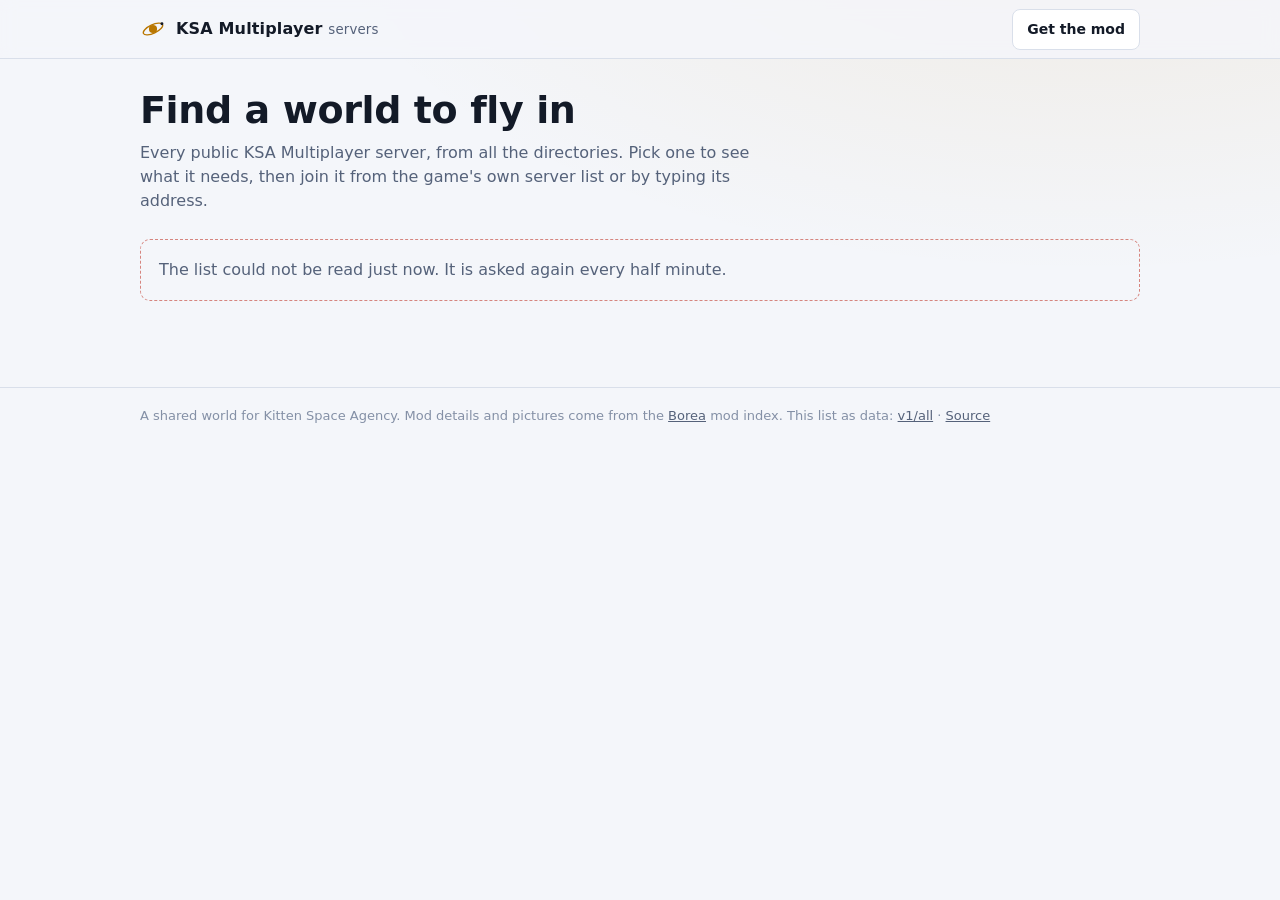
==== src/Directory/Page/index.html @ f9c1e04a "feat(directory): a web page of every server, and what a link to it shows The directory serves a page" ====
<!doctype html>
<html lang="en">
<head>
<meta charset="utf-8">
<meta name="viewport" content="width=device-width, initial-scale=1">
<!--card--><title>KSA Multiplayer servers</title>
<meta name="description" content="Every public KSA Multiplayer server, from all directories, and the mods each one needs."><!--/card-->
<meta name="color-scheme" content="dark light">
<link rel="icon" href="data:image/svg+xml,%3Csvg xmlns='http://www.w3.org/2000/svg' viewBox='0 0 32 32'%3E%3Crect width='32' height='32' rx='7' fill='%230b0f17'/%3E%3Ccircle cx='16' cy='16' r='5' fill='%23f2b33d'/%3E%3Cellipse cx='16' cy='16' rx='12' ry='5' fill='none' stroke='%23f2b33d' stroke-width='1.6' transform='rotate(-25 16 16)'/%3E%3C/svg%3E">
<style>
:root {
  --bg: #0b0f17; --bg2: #101623; --panel: #141b2a; --panel2: #1a2335; --line: #26314a;
  --text: #e7ecf5; --muted: #93a0b8; --faint: #66728a;
  --accent: #f2b33d; --accent-ink: #1b1300; --good: #6fd08c; --warn: #f2b33d; --bad: #f0786b;
  --mono: ui-monospace, "Cascadia Mono", "SF Mono", Menlo, Consolas, monospace;
  --sans: system-ui, -apple-system, "Segoe UI", Roboto, "Helvetica Neue", Arial, sans-serif;
}
@media (prefers-color-scheme: light) {
  :root {
    --bg: #f4f6fa; --bg2: #eceff5; --panel: #ffffff; --panel2: #f3f5f9; --line: #d9dfea;
    --text: #131a27; --muted: #55627a; --faint: #8490a6;
    --accent: #b97700; --accent-ink: #ffffff; --good: #1f8a45; --warn: #a86a00; --bad: #c23b2e;
  }
}
* { box-sizing: border-box; }
html { background: var(--bg); }
body {
  margin: 0; min-height: 100vh; color: var(--text); font: 16px/1.5 var(--sans);
  background: radial-gradient(1100px 520px at 85% -10%, color-mix(in srgb, var(--accent) 9%, transparent), transparent 70%), var(--bg);
}
a { color: inherit; }
.wrap { max-width: 1040px; margin: 0 auto; padding: 0 20px; }
header.top { border-bottom: 1px solid var(--line); background: color-mix(in srgb, var(--bg) 82%, transparent); position: sticky; top: 0; z-index: 5; backdrop-filter: blur(8px); }
header.top .wrap { display: flex; align-items: center; gap: 14px; height: 58px; }
.brand { display: flex; align-items: center; gap: 10px; text-decoration: none; font-weight: 650; letter-spacing: .01em; }
.brand svg { width: 26px; height: 26px; flex: none; }
.brand small { color: var(--muted); font-weight: 500; }
.top .grow { flex: 1; }
.btn {
  display: inline-flex; align-items: center; justify-content: center; gap: 8px; padding: 9px 14px; border-radius: 8px;
  border: 1px solid var(--line); background: var(--panel); color: var(--text); font: inherit; font-size: 14px; font-weight: 600;
  text-decoration: none; cursor: pointer; white-space: nowrap;
}
.btn:hover { border-color: var(--faint); }
.btn.primary { background: var(--accent); border-color: var(--accent); color: var(--accent-ink); }
.btn.primary:hover { filter: brightness(1.08); }
.btn.big { padding: 13px 18px; font-size: 15px; letter-spacing: .03em; }
:focus-visible { outline: 2px solid var(--accent); outline-offset: 2px; border-radius: 6px; }

main { padding: 30px 0 70px; }
h1 { font-size: clamp(26px, 4.4vw, 38px); line-height: 1.15; margin: 0 0 8px; letter-spacing: -.01em; text-wrap: balance; }
h2 { font-size: 13px; text-transform: uppercase; letter-spacing: .12em; color: var(--muted); margin: 34px 0 12px; font-weight: 650; }
p.lede { color: var(--muted); margin: 0; max-width: 62ch; }
.bar { display: flex; flex-wrap: wrap; gap: 12px 18px; align-items: center; margin: 26px 0 14px; }
.stat { color: var(--muted); font-size: 14px; }
.stat b { color: var(--text); font-variant-numeric: tabular-nums; }
.search { flex: 1 1 220px; max-width: 340px; margin-left: auto; }
.search input {
  width: 100%; padding: 9px 12px; border-radius: 8px; border: 1px solid var(--line); background: var(--panel); color: var(--text); font: inherit; font-size: 14px;
}
.search input::placeholder { color: var(--faint); }

.rows { display: grid; gap: 8px; list-style: none; margin: 0; padding: 0; }
a.row {
  display: grid; grid-template-columns: minmax(0, 1.5fr) minmax(0, 1fr) minmax(0, 1.2fr) auto; gap: 6px 18px; align-items: center;
  padding: 14px 16px; background: var(--panel); border: 1px solid var(--line); border-radius: 10px; text-decoration: none;
  transition: border-color .12s, background .12s, transform .12s;
}
a.row:hover { border-color: var(--accent); background: var(--panel2); }
.row .name { font-weight: 650; font-size: 17px; overflow: hidden; text-overflow: ellipsis; white-space: nowrap; }
.row .where, .mono { font-family: var(--mono); font-size: 13px; color: var(--muted); overflow-wrap: anywhere; }
.row .world { color: var(--muted); font-size: 14px; }
.row .label { display: none; }
.row .mods { display: flex; align-items: center; gap: 8px; min-width: 0; color: var(--muted); font-size: 14px; }
.row .mods span { overflow: hidden; text-overflow: ellipsis; white-space: nowrap; }
.icons { display: flex; flex: none; }
.icons .icon { width: 26px; height: 26px; border-radius: 6px; margin-left: -6px; box-shadow: 0 0 0 2px var(--panel); }
.icons .icon:first-child { margin-left: 0; }
.who { text-align: right; white-space: nowrap; display: flex; align-items: baseline; gap: 10px; justify-content: flex-end; }
.count { font-variant-numeric: tabular-nums; font-weight: 650; }
.count.none { color: var(--faint); font-weight: 500; }
.count.some { color: var(--good); }
.pill {
  display: inline-block; padding: 2px 9px; border-radius: 999px; font-size: 12px; font-weight: 600; line-height: 1.5;
  border: 1px solid color-mix(in srgb, currentColor 45%, transparent); white-space: nowrap;
}
.pill.warn { color: var(--warn); } .pill.bad { color: var(--bad); } .pill.muted { color: var(--muted); }

.icon { display: inline-grid; place-items: center; overflow: hidden; background: var(--panel2); color: var(--muted); font-weight: 700; font-size: 11px; flex: none; }
.icon img { width: 100%; height: 100%; object-fit: cover; display: block; }

.note { padding: 18px; border: 1px dashed var(--line); border-radius: 10px; color: var(--muted); }
.note.bad { border-color: color-mix(in srgb, var(--bad) 60%, transparent); }

/* One server */
.back { display: inline-block; color: var(--muted); text-decoration: none; font-size: 14px; margin-bottom: 18px; }
.back:hover { color: var(--text); }
.head { display: flex; flex-wrap: wrap; gap: 14px 24px; align-items: flex-end; }
.head > div:first-child { flex: 1 1 320px; min-width: 0; }
.address { display: inline-flex; align-items: center; gap: 10px; margin-top: 8px; padding: 6px 6px 6px 12px; border: 1px solid var(--line); border-radius: 8px; background: var(--panel); }
.address code { font-family: var(--mono); font-size: 15px; }
.address button { padding: 5px 10px; font-size: 13px; }
.facts { display: grid; grid-template-columns: repeat(auto-fill, minmax(210px, 1fr)); background: var(--panel); border: 1px solid var(--line); border-radius: 10px; overflow: hidden; margin: 26px 0 0; }
.fact { padding: 13px 16px; min-width: 0; box-shadow: 1px 0 0 var(--line), 0 1px 0 var(--line); }
.fact dt { font-size: 12px; text-transform: uppercase; letter-spacing: .1em; color: var(--faint); margin: 0 0 3px; }
.fact dd { margin: 0; font-weight: 600; overflow-wrap: anywhere; }
.fact dd small { display: block; font-weight: 400; color: var(--muted); font-size: 13px; }

.get { display: flex; flex-wrap: wrap; gap: 14px 20px; align-items: center; padding: 18px; border: 1px solid color-mix(in srgb, var(--accent) 45%, var(--line)); border-radius: 10px; background: color-mix(in srgb, var(--accent) 6%, var(--panel)); }
.get p { margin: 0; flex: 1 1 320px; color: var(--muted); font-size: 14px; }
.get p b { color: var(--text); }

.cards { display: grid; gap: 10px; list-style: none; margin: 0; padding: 0; }
.card { display: grid; grid-template-columns: 72px minmax(0, 1fr); gap: 16px; padding: 16px; background: var(--panel); border: 1px solid var(--line); border-radius: 10px; }
.card .icon { width: 72px; height: 72px; border-radius: 12px; font-size: 22px; }
.card h3 { margin: 0; font-size: 18px; display: flex; flex-wrap: wrap; gap: 6px 10px; align-items: baseline; }
.card h3 .by { font-size: 13px; font-weight: 400; color: var(--muted); }
.card .wants { margin: 5px 0 0; font-size: 14px; }
.card .wants b { font-family: var(--mono); font-size: 13px; padding: 1px 7px; border-radius: 5px; background: var(--panel2); border: 1px solid var(--line); }
.card .about { margin: 8px 0 0; color: var(--muted); font-size: 14px; max-width: 70ch; }
.card .links { display: flex; flex-wrap: wrap; gap: 6px 16px; margin-top: 10px; font-size: 14px; }
.card .links a { color: var(--accent); text-decoration: none; }
.card .links a:hover { text-decoration: underline; }
.steps { margin: 0; padding-left: 22px; color: var(--muted); max-width: 70ch; }
.steps li { margin: 4px 0; } .steps b { color: var(--text); }

footer { border-top: 1px solid var(--line); color: var(--faint); font-size: 13px; padding: 18px 0 40px; }
footer a { color: var(--muted); }

@media (max-width: 760px) {
  a.row { grid-template-columns: minmax(0, 1fr) auto; }
  .row .world, .row .mods { grid-column: 1 / -1; }
  .row .world { display: none; }
  .search { max-width: none; margin-left: 0; }
  .card { grid-template-columns: 52px minmax(0, 1fr); gap: 12px; }
  .card .icon { width: 52px; height: 52px; }
  .brand small { display: none; }
}
@media (prefers-reduced-motion: reduce) { * { transition: none !important; } }
</style>
</head>
<body>
<header class="top">
  <div class="wrap">
    <a class="brand" href="/">
      <svg viewBox="0 0 32 32" aria-hidden="true"><circle cx="16" cy="16" r="5" fill="var(--accent)"/><ellipse cx="16" cy="16" rx="13" ry="5.2" fill="none" stroke="var(--accent)" stroke-width="1.6" transform="rotate(-25 16 16)"/><circle cx="27" cy="9.5" r="1.8" fill="var(--text)"/></svg>
      <span>KSA Multiplayer <small>servers</small></span>
    </a>
    <span class="grow"></span>
    <a class="btn" href="https://ksamodding.github.io/Borea/mod/KSAMultiplayer/" rel="noopener">Get the mod</a>
  </div>
</header>
<main><div class="wrap" id="view" aria-live="polite"></div></main>
<footer><div class="wrap">
  A shared world for Kitten Space Agency. Mod details and pictures come from the
  <a href="https://ksamodding.github.io/Borea/" rel="noopener">Borea</a> mod index.
  This list as data: <a href="/v1/all">v1/all</a> ·
  <a href="https://github.com/LaurensDeV/KSAMultiplayer" rel="noopener">Source</a>
</div></footer>
<noscript><div class="wrap"><p class="note">This page builds the list with a script. The same list as data is at <a href="/v1/all">v1/all</a>.</p></div></noscript>

<script>
"use strict";
// Everything a server or a directory says is a stranger's text. It reaches the page through
// textContent and through attributes checked first, and never as markup.

const LIST = "/v1/all";
// A server's page is an address of its own, so that a link to it can say whose it is.
const UNDER = "/s/";
const INDEX = "https://ksamodding.github.io/content-index-releases/v1/index.json";
const MOD_PAGE = "https://ksamodding.github.io/Borea/mod/";
const DEFAULT_PORT = 50100;
const OURS = "ksamultiplayer", CORE = "core";
const REFRESH_MS = 30000;
// What KSA's own list of systems calls them, for the ones it ships with.
const SYSTEMS = { SolLite: "Earth and Moon" };

const view = document.getElementById("view");
const state = { all: null, failed: false, index: null, indexFailed: false, at: 0, filter: "" };

function h(tag, attrs, ...kids) {
  const e = document.createElement(tag);
  for (const [k, v] of Object.entries(attrs || {})) {
    if (v === false || v == null) continue;
    if (k === "class") e.className = v;
    else if (k.startsWith("on")) e.addEventListener(k.slice(2), v);
    else e.setAttribute(k, v === true ? "" : v);
  }
  for (const kid of kids.flat(Infinity)) if (kid != null && kid !== false) e.append(kid);
  return e;
}
const web = u => typeof u === "string" && /^https:\/\//i.test(u) ? u : null;

// ---- what a listing says ----

const where = s => s.port === DEFAULT_PORT || s.srv ? s.host : `${s.host}:${s.port}`;
const key = s => `${s.host}:${s.port}`.toLowerCase();
const said = s => s.name || where(s);

function mods(s) {
  return String(s.mods || "").split(",").map(e => e.trim()).filter(Boolean).map(e => {
    const at = e.indexOf("@");
    const id = (at < 0 ? e : e.slice(0, at)).trim(), version = at < 0 ? "" : e.slice(at + 1).trim();
    return { id, version };
  }).filter(m => m.id);
}
const extras = s => mods(s).filter(m => ![CORE, OURS].includes(m.id.toLowerCase()));

// ---- the mod index ----

function listing(id) {
  return state.index?.get(id.toLowerCase()) || null;
}
function newest(l) {
  const by = (a, b) => String(b.release_date || "").localeCompare(String(a.release_date || ""));
  const all = [...(l?.releases || [])].sort(by);
  return all.find(r => r.release_status === "stable") || all[0] || null;
}
const VERSION = /^(\d+\.\d+\.\d+)(?:\.0)?(-[0-9A-Za-z.-]+)?$/;
function release(version) {
  let v = String(version || "").trim();
  const plus = v.indexOf("+");
  if (plus >= 0) v = v.slice(0, plus);
  const m = VERSION.exec(v);
  return m ? m[1] + (m[2] || "") : null;
}
const commit = version => { const p = String(version).indexOf("+"); return p < 0 ? "" : String(version).slice(p + 1, p + 8); };
function has(l, wanted) {
  return (l?.releases || []).find(r => release(r.version) === wanted) || null;
}
function newer(a, b) {
  const x = String(a).split(/[.-]/).map(Number), y = String(b).split(/[.-]/).map(Number);
  for (let i = 0; i < 3; i++) if ((x[i] || 0) !== (y[i] || 0)) return (x[i] || 0) > (y[i] || 0);
  return false;
}
function bytes(n) {
  return n >= 1048576 ? `${(n / 1048576).toFixed(1)} MB` : n >= 1024 ? `${Math.round(n / 1024)} KB` : `${n} bytes`;
}

// ---- the link Borea opens: the same one the game makes, from the same parts ----

const ID = /^[A-Za-z0-9](?:[A-Za-z0-9._-]{0,62}[A-Za-z0-9])?$/;
function linkName(name) {
  let plain = [...String(name)].filter(c => c >= " " && c <= "~").join("").trim();
  if (plain.length > 64) plain = plain.slice(0, 64).trimEnd();
  return [...plain].map(c => c === " " ? "+" : /[A-Za-z0-9._~-]/.test(c) ? c
    : "%" + c.charCodeAt(0).toString(16).toUpperCase().padStart(2, "0")).join("");
}
function linkId(s) {
  if (s.id && s.id.length <= 58 && ID.test(s.id)) return "ksamp-" + s.id;
  let id = "ksamp-";
  for (const c of where(s).trim().toLowerCase()) {
    if (/[a-z0-9._]/.test(c)) id += c;
    else if (!id.endsWith("-")) id += "-";
  }
  id = id.slice(0, 64).replace(/[^a-z0-9]+$/, "");
  return id.length > 6 ? id : "";
}
// The link, or the reason there is none. Borea refuses the whole of a link it does not like,
// so one that cannot say what the server wants is not offered.
function modsLink(s) {
  if (!state.index) return { why: state.indexFailed ? "the mod index could not be read" : "reading the mod index" };
  const parts = [], seen = new Set();
  for (const m of mods(s)) {
    const lower = m.id.toLowerCase();
    if (lower === CORE || seen.has(lower)) continue;
    seen.add(lower);
    const l = listing(m.id);
    if (!ID.test(m.id) || !l) return { why: `${m.id} is not in the mod index` };
    const wanted = m.version ? release(m.version) : release(newest(l)?.version);
    if (!wanted) return { why: `${m.id} has no release a link can name` };
    if (!has(l, wanted)) return { why: `${m.id} ${wanted} is not in the mod index` };
    parts.push(`${l.id}@${wanted}`);
  }
  if (parts.length === 0) return { why: "" };
  if (parts.length > 100) return { why: "the list of mods is too long for a link" };
  let link = "borea://modlist?mods=" + parts.join(",");
  const name = linkName(s.name || ""), id = linkId(s);
  if (name) link += "&name=" + name;
  if (id) link += "&id=" + id;
  return link.length <= 2048 ? { link } : { why: "the list of mods is too long for a link" };
}

// ---- pieces ----

function icon(id) {
  const l = listing(id), url = web(l?.authored?.images?.icon?.url);
  const letters = (l?.authored?.name || id).replace(/[^A-Za-z0-9 ]/g, "").split(/\s+|(?<=[a-z])(?=[A-Z])/).filter(Boolean).slice(0, 2).map(w => w[0].toUpperCase()).join("");
  const box = h("span", { class: "icon", title: l?.authored?.name || id, "aria-hidden": "true" }, letters || "?");
  if (url) {
    const img = h("img", { src: url, alt: "", loading: "lazy", referrerpolicy: "no-referrer" });
    img.addEventListener("load", () => box.replaceChildren(img));
  }
  return box;
}
function pills(s) {
  return [
    s.password && h("span", { class: "pill warn" }, "password"),
    s.max > 0 && s.players >= s.max && h("span", { class: "pill bad" }, "full"),
  ];
}
function players(s) {
  const n = s.players || 0;
  return h("span", { class: `count ${n > 0 ? "some" : "none"}` }, s.max > 0 ? `${n} / ${s.max}` : String(n));
}
const world = s => s.system ? SYSTEMS[s.system] || s.system : "The player's choice";
function ago(seen) {
  if (!seen) return "";
  const d = Math.max(0, Math.round(Date.now() / 1000 - seen));
  return d < 90 ? `${d} s ago` : d < 5400 ? `${Math.round(d / 60)} min ago` : `${Math.round(d / 3600)} h ago`;
}

// ---- the list ----

function listView() {
  document.title = "KSA Multiplayer servers";
  const head = [
    h("h1", {}, "Find a world to fly in"),
    h("p", { class: "lede" }, "Every public KSA Multiplayer server, from all the directories. Pick one to see what it needs, then join it from the game's own server list or by typing its address."),
  ];
  if (!state.all) {
    return [...head, h("p", { class: `note ${state.failed ? "bad" : ""}`, style: "margin-top:26px" },
      state.failed ? "The list could not be read just now. It is asked again every half minute." : "Reading the list…")];
  }
  const rows = state.all.servers.map(c => c.listed);
  const online = rows.reduce((n, s) => n + (s.players || 0), 0);
  const list = h("ul", { class: "rows" }, items());
  const search = h("input", { type: "search", placeholder: "Search servers and mods", value: state.filter, "aria-label": "Search servers and mods",
    oninput: e => { state.filter = e.target.value; list.replaceChildren(...items()); } });
  return [
    ...head,
    h("div", { class: "bar" },
      h("span", { class: "stat" }, h("b", {}, String(rows.length)), rows.length === 1 ? " server" : " servers"),
      h("span", { class: "stat" }, h("b", {}, String(online)), online === 1 ? " player online" : " players online"),
      h("span", { class: "stat" }, "listed by ", state.all.directories.join(", ") || "nobody"),
      h("label", { class: "search" }, search)),
    list,
  ];
}

// The rows the search box leaves, from the list as it stands now.
function items() {
  const rows = state.all.servers.map(c => c.listed), q = state.filter.trim().toLowerCase();
  const now = !q ? rows : rows.filter(s =>
    [s.name, s.host, s.system, world(s), s.mods, ...mods(s).map(m => listing(m.id)?.authored?.name || "")]
      .some(t => String(t || "").toLowerCase().includes(q)));
  if (now.length === 0) return [h("li", { class: "note" }, rows.length === 0 ? "No server is listed right now." : "No server matches that.")];
  return now.map(row);
}

function row(s) {
  const more = extras(s);
  const names = more.map(m => listing(m.id)?.authored?.name || m.id);
  return h("li", {}, h("a", { class: "row", href: UNDER + encodeURIComponent(where(s)) },
    h("div", {}, h("div", { class: "name" }, said(s)), h("div", { class: "where" }, where(s))),
    h("div", { class: "world" }, world(s)),
    h("div", { class: "mods" },
      more.length > 0 && h("span", { class: "icons" }, more.slice(0, 4).map(m => icon(m.id))),
      h("span", {}, more.length === 0 ? "No extra mods" : names.join(", "))),
    h("div", { class: "who" }, pills(s), players(s))));
}

// ---- one server ----

function fact(label, value, small) {
  return h("div", { class: "fact" }, h("dt", {}, label), h("dd", {}, value, small && h("small", {}, small)));
}

function card(m) {
  const l = listing(m.id), a = l?.authored;
  const wanted = m.version ? release(m.version) || m.version : "";
  const latest = l ? release(newest(l)?.version) : null;
  const rel = l ? (wanted ? has(l, wanted) : newest(l)) : null;
  const build = commit(m.version);
  const links = [
    l && h("a", { href: MOD_PAGE + encodeURIComponent(l.id) + "/", rel: "noopener" }, "Mod page"),
    web(rel?.download?.url) && h("a", { href: web(rel.download.url), rel: "noopener" },
      `Download ${release(rel.version) || ""}`.trim() + (rel.download.size ? ` (${bytes(rel.download.size)})` : "")),
    web(a?.links?.repository) && h("a", { href: web(a.links.repository), rel: "noopener" }, "Source"),
    web(a?.links?.forums) && h("a", { href: web(a.links.forums), rel: "noopener" }, "Forum thread"),
  ].filter(Boolean);
  return h("li", { class: "card" },
    icon(m.id),
    h("div", {},
      h("h3", {}, a?.name || m.id, a?.authors?.length > 0 && h("span", { class: "by" }, "by " + a.authors.join(", "))),
      h("p", { class: "wants" }, wanted
        ? ["This server wants release ", h("b", {}, wanted), build && ` (build ${build})`,
           l && !has(l, wanted) && h("span", { class: "pill warn", style: "margin-left:8px" }, "not in the mod index")]
        : ["Any version", latest && [" — the latest is ", h("b", {}, latest)]]),
      a?.abstract && h("p", { class: "about" }, a.abstract),
      !l && h("p", { class: "about" }, state.index ? "This mod is not in the Borea mod index, so there is nothing more to show about it. Ask whoever runs the server where to get it."
        : state.indexFailed ? "The mod index could not be read, so there is nothing more to show about it." : "Reading the mod index…"),
      links.length > 0 && h("div", { class: "links" }, links)));
}

function serverView(id) {
  const c = state.all?.servers.find(c => where(c.listed).toLowerCase() === id || key(c.listed) === id);
  const back = h("a", { class: "back", href: "/" }, "← All servers");
  if (!state.all) return [back, h("p", { class: `note ${state.failed ? "bad" : ""}` }, state.failed ? "The list could not be read just now." : "Reading the list…")];
  if (!c) {
    document.title = "Not listed — KSA Multiplayer servers";
    return [back, h("h1", {}, "That server is not listed"),
      h("p", { class: "lede" }, "It may have stopped, or stopped listing itself. A server leaves the list a few minutes after it goes quiet.")];
  }
  const s = c.listed, all = mods(s), needed = all.filter(m => m.id.toLowerCase() !== CORE);
  document.title = `${said(s)} — KSA Multiplayer servers`;

  const copy = h("button", { class: "btn", type: "button", onclick: async () => {
    try { await navigator.clipboard.writeText(where(s)); copy.textContent = "Copied"; } catch { copy.textContent = "Select and copy"; }
    setTimeout(() => copy.textContent = "Copy", 1600);
  } }, "Copy");

  const loaders = needed.map(m => listing(m.id)?.authored?.loader).filter(x => x?.id && x.min);
  const loader = loaders.reduce((best, x) => !best || newer(x.min, best.min) ? x : best, null);
  const got = modsLink(s);

  return [
    back,
    h("div", { class: "head" },
      h("div", {},
        h("h1", {}, said(s)),
        h("div", { class: "address" }, h("code", {}, where(s)), copy)),
      h("div", { class: "who" }, pills(s), h("span", { style: "font-size:22px" }, players(s)), h("span", { class: "stat" }, "online"))),
    h("dl", { class: "facts" },
      fact("World", world(s), s.system && SYSTEMS[s.system] ? s.system : null),
      fact("KSA build", s.ksa || "Not said", s.ksa ? "Your game has to be on this build" : null),
      fact("Password", s.password ? "Needed" : "None"),
      loader && fact("Mod loader", `${loader.id} ${loader.min} or later`),
      fact("Listed by", c.by.join(", ") || "—", s.seen ? `answered ${ago(s.seen)}` : null),
      fact("Protocol", String(s.protocol || "—"), "The mod and the server have to speak the same")),

    h("h2", {}, "How to join"),
    h("ol", { class: "steps" },
      h("li", {}, "Have the mods below, at the releases this server wants. A server turns away a game that is missing one, and may turn away a game with mods it does not have itself."),
      h("li", {}, "Start KSA and open ", h("b", {}, "Multiplayer"), ". Pick ", h("b", {}, said(s)), " from the list, or type ", h("b", { class: "mono" }, where(s)), " into the Server box."),
      h("li", {}, "Press ", h("b", {}, "CONNECT"), s.password ? ". You will be asked for the server's password." : ".")),

    h("h2", {}, needed.length === 0 ? "Mods" : `Mods this server needs (${needed.length})`),
    got.link && h("div", { class: "get", style: "margin-bottom:12px" },
      h("a", { class: "btn primary big", href: got.link }, "GET THESE MODS WITH BOREA"),
      h("p", {}, h("b", {}, "One click, if you use Borea 0.6.20 or later. "),
        "Borea shows the list and, when you say so, makes a separate instance of the game with exactly these mods. The game you play in now is left as it is.")),
    !got.link && got.why && needed.length > 0 && h("p", { class: "note", style: "margin-bottom:12px" },
      `There is no one-click install for this server: ${got.why}.`),
    needed.length === 0
      ? h("p", { class: "note" }, String(s.mods || "").trim() ? "This server needs no mods beyond the game's own content." : "This server has not said which mods it wants.")
      : h("ul", { class: "cards" }, needed.map(card)),
  ];
}

// ---- reading, and drawing again ----

function draw() {
  const route = location.pathname.startsWith(UNDER) ? decodeURIComponent(location.pathname.slice(UNDER.length)).toLowerCase() : "";
  // A list being typed into is left alone by a refresh: its rows are redrawn and its box is not.
  const typing = !route && document.activeElement?.type === "search";
  if (typing) {
    const list = view.querySelector(".rows");
    if (list && state.all) { list.replaceChildren(...items()); return; }
  }
  view.replaceChildren(...(route ? serverView(route) : listView()).filter(Boolean));
}

async function readList() {
  try {
    const r = await fetch(LIST, { headers: { Accept: "application/json" } });
    if (!r.ok) throw new Error(String(r.status));
    const all = await r.json();
    if (all?.v !== 1 || !Array.isArray(all.servers)) throw new Error("shape");
    all.servers = all.servers.filter(c => c?.listed?.host && Number.isInteger(c.listed.port));
    for (const c of all.servers) c.by = Array.isArray(c.by) ? c.by.map(String) : [];
    all.directories = Array.isArray(all.directories) ? all.directories.map(String) : [];
    [state.all, state.failed, state.at] = [all, false, Date.now()];
  } catch {
    state.failed = true;
  }
  draw();
}

async function readIndex() {
  try {
    const r = await fetch(INDEX);
    if (!r.ok) throw new Error(String(r.status));
    const index = await r.json();
    state.index = new Map((index.listings || []).filter(l => typeof l?.id === "string").map(l => [l.id.toLowerCase(), l]));
  } catch {
    state.indexFailed = true;
  }
  draw();
}

// A link within the page changes the address and draws again, without the page being fetched
// a second time for the sake of the tags in its head.
document.addEventListener("click", e => {
  const a = e.target.closest?.("a[href]");
  if (!a || e.defaultPrevented || e.button !== 0 || e.metaKey || e.ctrlKey || e.shiftKey || e.altKey) return;
  const to = a.getAttribute("href");
  if (to !== "/" && !to.startsWith(UNDER)) return;
  e.preventDefault();
  if (to !== location.pathname) history.pushState(null, "", to);
  draw();
  scrollTo(0, 0);
});
addEventListener("popstate", draw);
draw();
readList();
readIndex();
setInterval(() => { if (!document.hidden) readList(); }, REFRESH_MS);
document.addEventListener("visibilitychange", () => { if (!document.hidden && Date.now() - state.at > REFRESH_MS) readList(); });
</script>
</body>
</html>
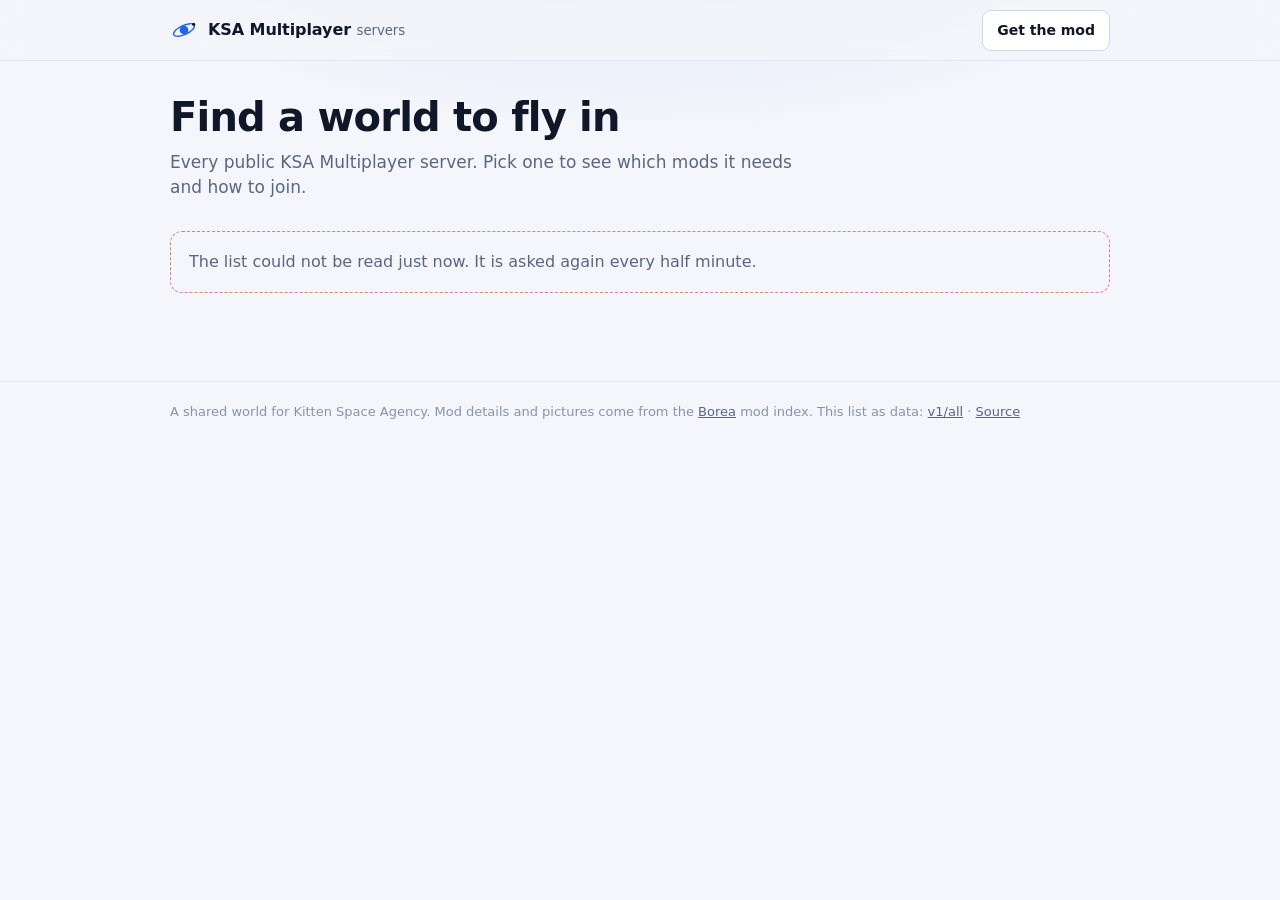
==== commit fb93e587: "feat(directory): the page of servers says what a player needs and no more A server's page led with a" ====
--- a/src/Directory/Page/index.html
+++ b/src/Directory/Page/index.html
@@ -5,135 +5,177 @@
 <meta name="viewport" content="width=device-width, initial-scale=1">
 <!--card--><title>KSA Multiplayer servers</title>
 <meta name="description" content="Every public KSA Multiplayer server, from all directories, and the mods each one needs."><!--/card-->
-<meta name="color-scheme" content="dark light">
-<link rel="icon" href="data:image/svg+xml,%3Csvg xmlns='http://www.w3.org/2000/svg' viewBox='0 0 32 32'%3E%3Crect width='32' height='32' rx='7' fill='%230b0f17'/%3E%3Ccircle cx='16' cy='16' r='5' fill='%23f2b33d'/%3E%3Cellipse cx='16' cy='16' rx='12' ry='5' fill='none' stroke='%23f2b33d' stroke-width='1.6' transform='rotate(-25 16 16)'/%3E%3C/svg%3E">
+<meta name="color-scheme" content="light dark">
+<link rel="icon" href="data:image/svg+xml,%3Csvg xmlns='http://www.w3.org/2000/svg' viewBox='0 0 32 32'%3E%3Crect width='32' height='32' rx='7' fill='%230b0f17'/%3E%3Ccircle cx='16' cy='16' r='5' fill='%233d7bfa'/%3E%3Cellipse cx='16' cy='16' rx='12' ry='5' fill='none' stroke='%233d7bfa' stroke-width='1.6' transform='rotate(-25 16 16)'/%3E%3C/svg%3E">
 <style>
 :root {
-  --bg: #0b0f17; --bg2: #101623; --panel: #141b2a; --panel2: #1a2335; --line: #26314a;
-  --text: #e7ecf5; --muted: #93a0b8; --faint: #66728a;
-  --accent: #f2b33d; --accent-ink: #1b1300; --good: #6fd08c; --warn: #f2b33d; --bad: #f0786b;
+  --bg: #f4f6fb; --panel: #ffffff; --panel2: #f1f4fa; --line: #e1e6f0; --line2: #cfd7e6;
+  --text: #0f1728; --muted: #5a6680; --faint: #8893aa;
+  --accent: #2563eb; --accent-hi: #1d4fd0; --accent-ink: #ffffff; --accent-soft: #e8effe;
+  --good: #15934b; --warn: #b45309; --bad: #c2362b;
+  --shadow: 0 1px 2px rgb(15 23 40 / .05), 0 8px 24px -12px rgb(15 23 40 / .12);
   --mono: ui-monospace, "Cascadia Mono", "SF Mono", Menlo, Consolas, monospace;
   --sans: system-ui, -apple-system, "Segoe UI", Roboto, "Helvetica Neue", Arial, sans-serif;
 }
-@media (prefers-color-scheme: light) {
+@media (prefers-color-scheme: dark) {
   :root {
-    --bg: #f4f6fa; --bg2: #eceff5; --panel: #ffffff; --panel2: #f3f5f9; --line: #d9dfea;
-    --text: #131a27; --muted: #55627a; --faint: #8490a6;
-    --accent: #b97700; --accent-ink: #ffffff; --good: #1f8a45; --warn: #a86a00; --bad: #c23b2e;
+    --bg: #090d16; --panel: #111827; --panel2: #172033; --line: #212b42; --line2: #2e3a57;
+    --text: #e9eef8; --muted: #95a2bb; --faint: #66738e;
+    --accent: #3d7bfa; --accent-hi: #5a90ff; --accent-ink: #ffffff; --accent-soft: #16233f;
+    --good: #45d483; --warn: #f0b24a; --bad: #f47a6c;
+    --shadow: 0 1px 2px rgb(0 0 0 / .3), 0 12px 30px -16px rgb(0 0 0 / .6);
   }
 }
 * { box-sizing: border-box; }
 html { background: var(--bg); }
 body {
-  margin: 0; min-height: 100vh; color: var(--text); font: 16px/1.5 var(--sans);
-  background: radial-gradient(1100px 520px at 85% -10%, color-mix(in srgb, var(--accent) 9%, transparent), transparent 70%), var(--bg);
+  margin: 0; min-height: 100vh; color: var(--text); font: 16px/1.5 var(--sans); -webkit-font-smoothing: antialiased;
+  background: radial-gradient(900px 420px at 50% -160px, color-mix(in srgb, var(--accent) 16%, transparent), transparent 70%) no-repeat, var(--bg);
 }
 a { color: inherit; }
-.wrap { max-width: 1040px; margin: 0 auto; padding: 0 20px; }
-header.top { border-bottom: 1px solid var(--line); background: color-mix(in srgb, var(--bg) 82%, transparent); position: sticky; top: 0; z-index: 5; backdrop-filter: blur(8px); }
-header.top .wrap { display: flex; align-items: center; gap: 14px; height: 58px; }
-.brand { display: flex; align-items: center; gap: 10px; text-decoration: none; font-weight: 650; letter-spacing: .01em; }
-.brand svg { width: 26px; height: 26px; flex: none; }
+.wrap { max-width: 980px; margin: 0 auto; padding: 0 20px; }
+:focus-visible { outline: 2px solid var(--accent); outline-offset: 2px; border-radius: 8px; }
+
+header.top { border-bottom: 1px solid var(--line); background: color-mix(in srgb, var(--bg) 80%, transparent); position: sticky; top: 0; z-index: 5; backdrop-filter: blur(10px); }
+header.top .wrap { display: flex; align-items: center; gap: 14px; height: 60px; }
+.brand { display: flex; align-items: center; gap: 10px; text-decoration: none; font-weight: 700; letter-spacing: -.005em; }
+.brand svg { width: 28px; height: 28px; flex: none; }
 .brand small { color: var(--muted); font-weight: 500; }
 .top .grow { flex: 1; }
+
 .btn {
-  display: inline-flex; align-items: center; justify-content: center; gap: 8px; padding: 9px 14px; border-radius: 8px;
-  border: 1px solid var(--line); background: var(--panel); color: var(--text); font: inherit; font-size: 14px; font-weight: 600;
-  text-decoration: none; cursor: pointer; white-space: nowrap;
-}
-.btn:hover { border-color: var(--faint); }
-.btn.primary { background: var(--accent); border-color: var(--accent); color: var(--accent-ink); }
-.btn.primary:hover { filter: brightness(1.08); }
-.btn.big { padding: 13px 18px; font-size: 15px; letter-spacing: .03em; }
-:focus-visible { outline: 2px solid var(--accent); outline-offset: 2px; border-radius: 6px; }
-
-main { padding: 30px 0 70px; }
-h1 { font-size: clamp(26px, 4.4vw, 38px); line-height: 1.15; margin: 0 0 8px; letter-spacing: -.01em; text-wrap: balance; }
-h2 { font-size: 13px; text-transform: uppercase; letter-spacing: .12em; color: var(--muted); margin: 34px 0 12px; font-weight: 650; }
-p.lede { color: var(--muted); margin: 0; max-width: 62ch; }
-.bar { display: flex; flex-wrap: wrap; gap: 12px 18px; align-items: center; margin: 26px 0 14px; }
-.stat { color: var(--muted); font-size: 14px; }
-.stat b { color: var(--text); font-variant-numeric: tabular-nums; }
-.search { flex: 1 1 220px; max-width: 340px; margin-left: auto; }
+  display: inline-flex; align-items: center; justify-content: center; gap: 8px; padding: 9px 14px; border-radius: 9px;
+  border: 1px solid var(--line2); background: var(--panel); color: var(--text); font: inherit; font-size: 14px; font-weight: 600;
+  text-decoration: none; cursor: pointer; white-space: nowrap; transition: background .12s, border-color .12s, transform .06s;
+}
+.btn:hover { background: var(--panel2); }
+.btn:active { transform: translateY(1px); }
+.btn.primary { background: var(--accent); border-color: transparent; color: var(--accent-ink); box-shadow: 0 6px 18px -8px var(--accent); }
+.btn.primary:hover { background: var(--accent-hi); }
+.btn.big { padding: 13px 20px; font-size: 16px; border-radius: 11px; }
+.btn svg { width: 18px; height: 18px; flex: none; }
+.btn.small { padding: 5px 10px; font-size: 13px; border-radius: 7px; }
+
+main { padding: 34px 0 72px; }
+h1 { font-size: clamp(28px, 4.6vw, 40px); line-height: 1.12; margin: 0; letter-spacing: -.02em; font-weight: 750; text-wrap: balance; overflow-wrap: anywhere; }
+h2 { font-size: 20px; letter-spacing: -.01em; margin: 0 0 14px; font-weight: 700; }
+p.lede { color: var(--muted); margin: 10px 0 0; max-width: 60ch; font-size: 17px; }
+.sub { color: var(--muted); margin: -8px 0 16px; font-size: 15px; }
+section { margin-top: 36px; }
+
+/* The list */
+.bar { display: flex; flex-wrap: wrap; gap: 12px 22px; align-items: center; margin: 30px 0 14px; }
+.tally { display: flex; align-items: baseline; gap: 7px; color: var(--muted); font-size: 15px; }
+.tally b { color: var(--text); font-size: 22px; font-weight: 750; font-variant-numeric: tabular-nums; letter-spacing: -.01em; }
+.tally.live b { color: var(--good); }
+.search { flex: 1 1 220px; max-width: 320px; margin-left: auto; }
 .search input {
-  width: 100%; padding: 9px 12px; border-radius: 8px; border: 1px solid var(--line); background: var(--panel); color: var(--text); font: inherit; font-size: 14px;
+  width: 100%; padding: 10px 13px; border-radius: 10px; border: 1px solid var(--line2); background: var(--panel); color: var(--text); font: inherit; font-size: 14px;
 }
 .search input::placeholder { color: var(--faint); }
 
-.rows { display: grid; gap: 8px; list-style: none; margin: 0; padding: 0; }
+.rows { display: grid; gap: 10px; list-style: none; margin: 0; padding: 0; }
 a.row {
-  display: grid; grid-template-columns: minmax(0, 1.5fr) minmax(0, 1fr) minmax(0, 1.2fr) auto; gap: 6px 18px; align-items: center;
-  padding: 14px 16px; background: var(--panel); border: 1px solid var(--line); border-radius: 10px; text-decoration: none;
-  transition: border-color .12s, background .12s, transform .12s;
-}
-a.row:hover { border-color: var(--accent); background: var(--panel2); }
-.row .name { font-weight: 650; font-size: 17px; overflow: hidden; text-overflow: ellipsis; white-space: nowrap; }
+  display: grid; grid-template-columns: minmax(0, 1.5fr) minmax(0, .9fr) minmax(0, 1.2fr) 118px 14px; gap: 6px 20px; align-items: center;
+  padding: 16px 18px; background: var(--panel); border: 1px solid var(--line); border-radius: 14px; text-decoration: none; box-shadow: var(--shadow);
+  transition: border-color .12s, transform .12s;
+}
+a.row:hover { border-color: var(--accent); transform: translateY(-1px); }
+.row .name { font-weight: 700; font-size: 17px; letter-spacing: -.005em; overflow: hidden; text-overflow: ellipsis; white-space: nowrap; }
 .row .where, .mono { font-family: var(--mono); font-size: 13px; color: var(--muted); overflow-wrap: anywhere; }
 .row .world { color: var(--muted); font-size: 14px; }
-.row .label { display: none; }
-.row .mods { display: flex; align-items: center; gap: 8px; min-width: 0; color: var(--muted); font-size: 14px; }
+.row .mods { display: flex; align-items: center; gap: 9px; min-width: 0; color: var(--muted); font-size: 14px; }
 .row .mods span { overflow: hidden; text-overflow: ellipsis; white-space: nowrap; }
+.row .go { color: var(--faint); font-size: 20px; line-height: 1; }
+a.row:hover .go { color: var(--accent); }
 .icons { display: flex; flex: none; }
-.icons .icon { width: 26px; height: 26px; border-radius: 6px; margin-left: -6px; box-shadow: 0 0 0 2px var(--panel); }
+.icons .icon { width: 28px; height: 28px; border-radius: 7px; margin-left: -7px; box-shadow: 0 0 0 2px var(--panel); }
 .icons .icon:first-child { margin-left: 0; }
-.who { text-align: right; white-space: nowrap; display: flex; align-items: baseline; gap: 10px; justify-content: flex-end; }
-.count { font-variant-numeric: tabular-nums; font-weight: 650; }
-.count.none { color: var(--faint); font-weight: 500; }
-.count.some { color: var(--good); }
+
+/* Players, as a number over how full the server is */
+.seats { display: grid; gap: 6px; }
+.seats .n { display: flex; align-items: baseline; gap: 6px; font-variant-numeric: tabular-nums; white-space: nowrap; }
+.seats .n b { font-weight: 750; font-size: 17px; }
+.seats .n span { color: var(--faint); font-size: 14px; }
+.seats.some .n b { color: var(--good); }
+.meter { height: 5px; border-radius: 99px; background: var(--panel2); overflow: hidden; border: 1px solid var(--line); }
+.meter i { display: block; height: 100%; border-radius: 99px; background: var(--good); }
+.seats.full .meter i { background: var(--bad); }
+
 .pill {
-  display: inline-block; padding: 2px 9px; border-radius: 999px; font-size: 12px; font-weight: 600; line-height: 1.5;
-  border: 1px solid color-mix(in srgb, currentColor 45%, transparent); white-space: nowrap;
-}
-.pill.warn { color: var(--warn); } .pill.bad { color: var(--bad); } .pill.muted { color: var(--muted); }
-
-.icon { display: inline-grid; place-items: center; overflow: hidden; background: var(--panel2); color: var(--muted); font-weight: 700; font-size: 11px; flex: none; }
+  display: inline-flex; align-items: center; gap: 6px; padding: 3px 10px; border-radius: 999px; font-size: 12px; font-weight: 650; line-height: 1.5; white-space: nowrap;
+  background: color-mix(in srgb, currentColor 12%, transparent);
+}
+.pill.warn { color: var(--warn); } .pill.bad { color: var(--bad); } .pill.good { color: var(--good); } .pill.muted { color: var(--muted); }
+.dot { width: 8px; height: 8px; border-radius: 50%; background: currentColor; box-shadow: 0 0 0 3px color-mix(in srgb, currentColor 22%, transparent); }
+
+.icon { display: inline-grid; place-items: center; overflow: hidden; background: var(--accent-soft); color: var(--accent); font-weight: 750; font-size: 11px; flex: none; }
 .icon img { width: 100%; height: 100%; object-fit: cover; display: block; }
 
-.note { padding: 18px; border: 1px dashed var(--line); border-radius: 10px; color: var(--muted); }
+.note { padding: 18px; border: 1px dashed var(--line2); border-radius: 12px; color: var(--muted); }
 .note.bad { border-color: color-mix(in srgb, var(--bad) 60%, transparent); }
 
 /* One server */
-.back { display: inline-block; color: var(--muted); text-decoration: none; font-size: 14px; margin-bottom: 18px; }
+.back { display: inline-flex; align-items: center; gap: 6px; color: var(--muted); text-decoration: none; font-size: 14px; font-weight: 600; margin-bottom: 16px; }
 .back:hover { color: var(--text); }
-.head { display: flex; flex-wrap: wrap; gap: 14px 24px; align-items: flex-end; }
-.head > div:first-child { flex: 1 1 320px; min-width: 0; }
-.address { display: inline-flex; align-items: center; gap: 10px; margin-top: 8px; padding: 6px 6px 6px 12px; border: 1px solid var(--line); border-radius: 8px; background: var(--panel); }
-.address code { font-family: var(--mono); font-size: 15px; }
-.address button { padding: 5px 10px; font-size: 13px; }
-.facts { display: grid; grid-template-columns: repeat(auto-fill, minmax(210px, 1fr)); background: var(--panel); border: 1px solid var(--line); border-radius: 10px; overflow: hidden; margin: 26px 0 0; }
-.fact { padding: 13px 16px; min-width: 0; box-shadow: 1px 0 0 var(--line), 0 1px 0 var(--line); }
-.fact dt { font-size: 12px; text-transform: uppercase; letter-spacing: .1em; color: var(--faint); margin: 0 0 3px; }
-.fact dd { margin: 0; font-weight: 600; overflow-wrap: anywhere; }
-.fact dd small { display: block; font-weight: 400; color: var(--muted); font-size: 13px; }
-
-.get { display: flex; flex-wrap: wrap; gap: 14px 20px; align-items: center; padding: 18px; border: 1px solid color-mix(in srgb, var(--accent) 45%, var(--line)); border-radius: 10px; background: color-mix(in srgb, var(--accent) 6%, var(--panel)); }
-.get p { margin: 0; flex: 1 1 320px; color: var(--muted); font-size: 14px; }
-.get p b { color: var(--text); }
-
-.cards { display: grid; gap: 10px; list-style: none; margin: 0; padding: 0; }
-.card { display: grid; grid-template-columns: 72px minmax(0, 1fr); gap: 16px; padding: 16px; background: var(--panel); border: 1px solid var(--line); border-radius: 10px; }
-.card .icon { width: 72px; height: 72px; border-radius: 12px; font-size: 22px; }
-.card h3 { margin: 0; font-size: 18px; display: flex; flex-wrap: wrap; gap: 6px 10px; align-items: baseline; }
-.card h3 .by { font-size: 13px; font-weight: 400; color: var(--muted); }
-.card .wants { margin: 5px 0 0; font-size: 14px; }
-.card .wants b { font-family: var(--mono); font-size: 13px; padding: 1px 7px; border-radius: 5px; background: var(--panel2); border: 1px solid var(--line); }
-.card .about { margin: 8px 0 0; color: var(--muted); font-size: 14px; max-width: 70ch; }
-.card .links { display: flex; flex-wrap: wrap; gap: 6px 16px; margin-top: 10px; font-size: 14px; }
+.panel { background: var(--panel); border: 1px solid var(--line); border-radius: 16px; box-shadow: var(--shadow); }
+.hero { overflow: hidden; }
+.hero .title { padding: 24px 24px 22px; display: flex; flex-wrap: wrap; gap: 14px 20px; align-items: flex-end; justify-content: space-between; }
+.hero .title > div { min-width: 0; }
+.hero .status { display: flex; flex-wrap: wrap; gap: 8px; margin-bottom: 12px; }
+.address { display: inline-flex; align-items: center; gap: 10px; padding: 6px 6px 6px 14px; border: 1px solid var(--line2); border-radius: 11px; background: var(--panel2); }
+.address code { font-family: var(--mono); font-size: 16px; font-weight: 600; overflow-wrap: anywhere; }
+.facts { display: grid; grid-template-columns: repeat(4, minmax(0, 1fr)); margin: 0; border-top: 1px solid var(--line); background: var(--panel2); }
+.fact { padding: 16px 24px; min-width: 0; border-left: 1px solid var(--line); }
+.fact:first-child { border-left: 0; }
+.fact dt { font-size: 12px; font-weight: 650; text-transform: uppercase; letter-spacing: .09em; color: var(--faint); margin: 0 0 5px; }
+.fact dd { margin: 0; font-weight: 700; font-size: 17px; overflow-wrap: anywhere; }
+.fact dd small { display: block; font-weight: 400; color: var(--muted); font-size: 13px; margin-top: 2px; }
+.fact .seats .n b { font-size: 17px; }
+
+.steps { list-style: none; margin: 0; padding: 0; counter-reset: step; }
+.steps > li { counter-increment: step; display: grid; grid-template-columns: 34px minmax(0, 1fr); gap: 16px; padding: 20px 24px; border-top: 1px solid var(--line); }
+.steps > li:first-child { border-top: 0; }
+.steps > li::before {
+  content: counter(step); width: 34px; height: 34px; border-radius: 50%; display: grid; place-items: center;
+  background: var(--accent-soft); color: var(--accent); font-weight: 750; font-size: 15px;
+}
+.steps h3 { margin: 4px 0 4px; font-size: 17px; letter-spacing: -.005em; }
+.steps p { margin: 0; color: var(--muted); font-size: 15px; max-width: 64ch; }
+.steps p b { color: var(--text); font-weight: 650; }
+.steps .cta { display: flex; flex-wrap: wrap; gap: 12px 16px; align-items: center; margin-top: 14px; }
+.steps .cta small { color: var(--faint); font-size: 13px; flex: 1 1 220px; }
+kbd { font-family: var(--mono); font-size: 13px; font-weight: 600; padding: 2px 7px; border-radius: 6px; background: var(--panel2); border: 1px solid var(--line2); color: var(--text); white-space: nowrap; }
+
+.cards { display: grid; grid-template-columns: repeat(auto-fit, minmax(min(100%, 400px), 1fr)); gap: 12px; list-style: none; margin: 0; padding: 0; }
+.card { display: grid; grid-template-columns: 64px minmax(0, 1fr); gap: 16px; padding: 18px; }
+.card .icon { width: 64px; height: 64px; border-radius: 14px; font-size: 20px; }
+.card h3 { margin: 0; font-size: 17px; letter-spacing: -.005em; display: flex; flex-wrap: wrap; gap: 6px 10px; align-items: center; }
+.card .by { margin: 1px 0 0; font-size: 13px; color: var(--faint); }
+.chip { font-family: var(--mono); font-size: 12px; font-weight: 600; padding: 2px 8px; border-radius: 6px; background: var(--accent-soft); color: var(--accent); white-space: nowrap; }
+.chip.any { font-family: var(--sans); background: var(--panel2); color: var(--muted); }
+.card .about { margin: 9px 0 0; color: var(--muted); font-size: 14px; }
+.card .links { display: flex; flex-wrap: wrap; gap: 6px 16px; margin-top: 12px; font-size: 14px; font-weight: 600; }
 .card .links a { color: var(--accent); text-decoration: none; }
 .card .links a:hover { text-decoration: underline; }
-.steps { margin: 0; padding-left: 22px; color: var(--muted); max-width: 70ch; }
-.steps li { margin: 4px 0; } .steps b { color: var(--text); }
-
-footer { border-top: 1px solid var(--line); color: var(--faint); font-size: 13px; padding: 18px 0 40px; }
+
+footer { border-top: 1px solid var(--line); color: var(--faint); font-size: 13px; padding: 20px 0 44px; }
 footer a { color: var(--muted); }
 
 @media (max-width: 760px) {
-  a.row { grid-template-columns: minmax(0, 1fr) auto; }
-  .row .world, .row .mods { grid-column: 1 / -1; }
-  .row .world { display: none; }
-  .search { max-width: none; margin-left: 0; }
-  .card { grid-template-columns: 52px minmax(0, 1fr); gap: 12px; }
-  .card .icon { width: 52px; height: 52px; }
+  a.row { grid-template-columns: minmax(0, 1fr) 96px; padding: 14px 16px; }
+  .row .mods { grid-column: 1 / -1; }
+  .row .world, .row .go { display: none; }
+  .search { max-width: none; margin-left: 0; flex-basis: 100%; }
+  .facts { grid-template-columns: repeat(2, minmax(0, 1fr)); }
+  .fact { padding: 14px 18px; }
+  .fact:nth-child(odd) { border-left: 0; }
+  .fact:nth-child(n+3) { border-top: 1px solid var(--line); }
+  .hero .title, .steps > li { padding-left: 18px; padding-right: 18px; }
+  .steps > li { grid-template-columns: 30px minmax(0, 1fr); gap: 12px; }
+  .steps > li::before { width: 30px; height: 30px; }
+  .card { grid-template-columns: 48px minmax(0, 1fr); gap: 12px; padding: 16px; }
+  .card .icon { width: 48px; height: 48px; border-radius: 11px; }
   .brand small { display: none; }
 }
 @media (prefers-reduced-motion: reduce) { * { transition: none !important; } }
@@ -224,7 +266,6 @@
   const m = VERSION.exec(v);
   return m ? m[1] + (m[2] || "") : null;
 }
-const commit = version => { const p = String(version).indexOf("+"); return p < 0 ? "" : String(version).slice(p + 1, p + 8); };
 function has(l, wanted) {
   return (l?.releases || []).find(r => release(r.version) === wanted) || null;
 }
@@ -295,44 +336,41 @@
 }
 function pills(s) {
   return [
-    s.password && h("span", { class: "pill warn" }, "password"),
-    s.max > 0 && s.players >= s.max && h("span", { class: "pill bad" }, "full"),
+    s.password && h("span", { class: "pill warn" }, "Password"),
+    s.max > 0 && s.players >= s.max && h("span", { class: "pill bad" }, "Full"),
   ];
 }
-function players(s) {
-  const n = s.players || 0;
-  return h("span", { class: `count ${n > 0 ? "some" : "none"}` }, s.max > 0 ? `${n} / ${s.max}` : String(n));
-}
-const world = s => s.system ? SYSTEMS[s.system] || s.system : "The player's choice";
-function ago(seen) {
-  if (!seen) return "";
-  const d = Math.max(0, Math.round(Date.now() / 1000 - seen));
-  return d < 90 ? `${d} s ago` : d < 5400 ? `${Math.round(d / 60)} min ago` : `${Math.round(d / 3600)} h ago`;
-}
-
+// How many are on it, over how full that makes it.
+function seats(s) {
+  const n = Math.max(0, s.players || 0), max = s.max > 0 ? s.max : 0;
+  const full = max > 0 && n >= max;
+  return h("div", { class: `seats ${n > 0 ? "some" : ""} ${full ? "full" : ""}` },
+    h("div", { class: "n" }, h("b", {}, String(n)), max > 0 && h("span", {}, `/ ${max}`)),
+    max > 0 && h("div", { class: "meter", role: "presentation" }, h("i", { style: `width:${Math.min(100, Math.round(100 * n / max))}%` })));
+}
+const world = s => s.system ? SYSTEMS[s.system] || s.system : "Not chosen yet";
 // ---- the list ----
 
 function listView() {
   document.title = "KSA Multiplayer servers";
   const head = [
     h("h1", {}, "Find a world to fly in"),
-    h("p", { class: "lede" }, "Every public KSA Multiplayer server, from all the directories. Pick one to see what it needs, then join it from the game's own server list or by typing its address."),
+    h("p", { class: "lede" }, "Every public KSA Multiplayer server. Pick one to see which mods it needs and how to join."),
   ];
   if (!state.all) {
-    return [...head, h("p", { class: `note ${state.failed ? "bad" : ""}`, style: "margin-top:26px" },
+    return [...head, h("p", { class: `note ${state.failed ? "bad" : ""}`, style: "margin-top:30px" },
       state.failed ? "The list could not be read just now. It is asked again every half minute." : "Reading the list…")];
   }
   const rows = state.all.servers.map(c => c.listed);
-  const online = rows.reduce((n, s) => n + (s.players || 0), 0);
+  const online = rows.reduce((n, s) => n + Math.max(0, s.players || 0), 0);
   const list = h("ul", { class: "rows" }, items());
   const search = h("input", { type: "search", placeholder: "Search servers and mods", value: state.filter, "aria-label": "Search servers and mods",
     oninput: e => { state.filter = e.target.value; list.replaceChildren(...items()); } });
   return [
     ...head,
     h("div", { class: "bar" },
-      h("span", { class: "stat" }, h("b", {}, String(rows.length)), rows.length === 1 ? " server" : " servers"),
-      h("span", { class: "stat" }, h("b", {}, String(online)), online === 1 ? " player online" : " players online"),
-      h("span", { class: "stat" }, "listed by ", state.all.directories.join(", ") || "nobody"),
+      h("span", { class: "tally" }, h("b", {}, String(rows.length)), rows.length === 1 ? "server" : "servers"),
+      h("span", { class: `tally ${online > 0 ? "live" : ""}` }, h("b", {}, String(online)), online === 1 ? "player online" : "players online"),
       h("label", { class: "search" }, search)),
     list,
   ];
@@ -356,8 +394,10 @@
     h("div", { class: "world" }, world(s)),
     h("div", { class: "mods" },
       more.length > 0 && h("span", { class: "icons" }, more.slice(0, 4).map(m => icon(m.id))),
-      h("span", {}, more.length === 0 ? "No extra mods" : names.join(", "))),
-    h("div", { class: "who" }, pills(s), players(s))));
+      h("span", {}, more.length === 0 ? "No extra mods" : names.join(", ")),
+      pills(s)),
+    seats(s),
+    h("span", { class: "go", "aria-hidden": "true" }, "›")));
 }
 
 // ---- one server ----
@@ -369,26 +409,22 @@
 function card(m) {
   const l = listing(m.id), a = l?.authored;
   const wanted = m.version ? release(m.version) || m.version : "";
-  const latest = l ? release(newest(l)?.version) : null;
   const rel = l ? (wanted ? has(l, wanted) : newest(l)) : null;
-  const build = commit(m.version);
   const links = [
     l && h("a", { href: MOD_PAGE + encodeURIComponent(l.id) + "/", rel: "noopener" }, "Mod page"),
     web(rel?.download?.url) && h("a", { href: web(rel.download.url), rel: "noopener" },
       `Download ${release(rel.version) || ""}`.trim() + (rel.download.size ? ` (${bytes(rel.download.size)})` : "")),
     web(a?.links?.repository) && h("a", { href: web(a.links.repository), rel: "noopener" }, "Source"),
-    web(a?.links?.forums) && h("a", { href: web(a.links.forums), rel: "noopener" }, "Forum thread"),
   ].filter(Boolean);
-  return h("li", { class: "card" },
+  return h("li", { class: "card panel" },
     icon(m.id),
     h("div", {},
-      h("h3", {}, a?.name || m.id, a?.authors?.length > 0 && h("span", { class: "by" }, "by " + a.authors.join(", "))),
-      h("p", { class: "wants" }, wanted
-        ? ["This server wants release ", h("b", {}, wanted), build && ` (build ${build})`,
-           l && !has(l, wanted) && h("span", { class: "pill warn", style: "margin-left:8px" }, "not in the mod index")]
-        : ["Any version", latest && [" — the latest is ", h("b", {}, latest)]]),
+      h("h3", {}, a?.name || m.id,
+        wanted ? h("span", { class: "chip", title: "The release this server wants" }, wanted) : h("span", { class: "chip any" }, "any version"),
+        l && wanted && !has(l, wanted) && h("span", { class: "pill warn" }, "not in the mod index")),
+      a?.authors?.length > 0 && h("p", { class: "by" }, "by " + a.authors.join(", ")),
       a?.abstract && h("p", { class: "about" }, a.abstract),
-      !l && h("p", { class: "about" }, state.index ? "This mod is not in the Borea mod index, so there is nothing more to show about it. Ask whoever runs the server where to get it."
+      !l && h("p", { class: "about" }, state.index ? "This mod is not in the Borea mod index. Ask whoever runs the server where to get it."
         : state.indexFailed ? "The mod index could not be read, so there is nothing more to show about it." : "Reading the mod index…"),
       links.length > 0 && h("div", { class: "links" }, links)));
 }
@@ -405,7 +441,7 @@
   const s = c.listed, all = mods(s), needed = all.filter(m => m.id.toLowerCase() !== CORE);
   document.title = `${said(s)} — KSA Multiplayer servers`;
 
-  const copy = h("button", { class: "btn", type: "button", onclick: async () => {
+  const copy = h("button", { class: "btn small", type: "button", onclick: async () => {
     try { await navigator.clipboard.writeText(where(s)); copy.textContent = "Copied"; } catch { copy.textContent = "Select and copy"; }
     setTimeout(() => copy.textContent = "Copy", 1600);
   } }, "Copy");
@@ -413,38 +449,57 @@
   const loaders = needed.map(m => listing(m.id)?.authored?.loader).filter(x => x?.id && x.min);
   const loader = loaders.reduce((best, x) => !best || newer(x.min, best.min) ? x : best, null);
   const got = modsLink(s);
+  const down = () => {
+    const svg = document.createElementNS("http://www.w3.org/2000/svg", "svg");
+    svg.setAttribute("viewBox", "0 0 20 20"); svg.setAttribute("aria-hidden", "true");
+    const path = document.createElementNS("http://www.w3.org/2000/svg", "path");
+    path.setAttribute("d", "M10 3v9m0 0 3.5-3.5M10 12 6.5 8.5M4 16h12");
+    path.setAttribute("fill", "none"); path.setAttribute("stroke", "currentColor"); path.setAttribute("stroke-width", "2");
+    path.setAttribute("stroke-linecap", "round"); path.setAttribute("stroke-linejoin", "round");
+    svg.append(path);
+    return svg;
+  };
 
   return [
     back,
-    h("div", { class: "head" },
-      h("div", {},
-        h("h1", {}, said(s)),
+    h("div", { class: "panel hero" },
+      h("div", { class: "title" },
+        h("div", {},
+          h("div", { class: "status" },
+            h("span", { class: "pill good" }, h("span", { class: "dot" }), "Online"),
+            pills(s)),
+          h("h1", {}, said(s))),
         h("div", { class: "address" }, h("code", {}, where(s)), copy)),
-      h("div", { class: "who" }, pills(s), h("span", { style: "font-size:22px" }, players(s)), h("span", { class: "stat" }, "online"))),
-    h("dl", { class: "facts" },
-      fact("World", world(s), s.system && SYSTEMS[s.system] ? s.system : null),
-      fact("KSA build", s.ksa || "Not said", s.ksa ? "Your game has to be on this build" : null),
-      fact("Password", s.password ? "Needed" : "None"),
-      loader && fact("Mod loader", `${loader.id} ${loader.min} or later`),
-      fact("Listed by", c.by.join(", ") || "—", s.seen ? `answered ${ago(s.seen)}` : null),
-      fact("Protocol", String(s.protocol || "—"), "The mod and the server have to speak the same")),
-
-    h("h2", {}, "How to join"),
-    h("ol", { class: "steps" },
-      h("li", {}, "Have the mods below, at the releases this server wants. A server turns away a game that is missing one, and may turn away a game with mods it does not have itself."),
-      h("li", {}, "Start KSA and open ", h("b", {}, "Multiplayer"), ". Pick ", h("b", {}, said(s)), " from the list, or type ", h("b", { class: "mono" }, where(s)), " into the Server box."),
-      h("li", {}, "Press ", h("b", {}, "CONNECT"), s.password ? ". You will be asked for the server's password." : ".")),
-
-    h("h2", {}, needed.length === 0 ? "Mods" : `Mods this server needs (${needed.length})`),
-    got.link && h("div", { class: "get", style: "margin-bottom:12px" },
-      h("a", { class: "btn primary big", href: got.link }, "GET THESE MODS WITH BOREA"),
-      h("p", {}, h("b", {}, "One click, if you use Borea 0.6.20 or later. "),
-        "Borea shows the list and, when you say so, makes a separate instance of the game with exactly these mods. The game you play in now is left as it is.")),
-    !got.link && got.why && needed.length > 0 && h("p", { class: "note", style: "margin-bottom:12px" },
-      `There is no one-click install for this server: ${got.why}.`),
-    needed.length === 0
-      ? h("p", { class: "note" }, String(s.mods || "").trim() ? "This server needs no mods beyond the game's own content." : "This server has not said which mods it wants.")
-      : h("ul", { class: "cards" }, needed.map(card)),
+      h("dl", { class: "facts" },
+        fact("Players", seats(s)),
+        fact("World", world(s)),
+        fact("KSA version", s.ksa || "Any", s.ksa ? "Your game has to match" : null),
+        fact("Password", s.password ? "Needed" : "None", s.password ? "Ask whoever runs it" : null))),
+
+    h("section", {},
+      h("h2", {}, "How to join"),
+      h("ol", { class: "steps panel" },
+        h("li", {}, h("div", {},
+          h("h3", {}, needed.length === 0 ? "No mods to get" : needed.length === 1 ? "Get the mod" : `Get the ${needed.length} mods`),
+          needed.length === 0
+            ? h("p", {}, String(s.mods || "").trim() ? "This server needs nothing beyond the game itself." : "This server has not said which mods it wants.")
+            : h("p", {}, "Your game needs the same mods as the server, at the releases it wants. A server turns away a game that is missing one, and may turn away a game with mods it does not have."),
+          got.link && h("div", { class: "cta" },
+            h("a", { class: "btn primary big", href: got.link }, down(), "Get these mods with Borea"),
+            h("small", {}, "Borea 0.6.20 or later sets up a separate copy of the game with exactly these mods. The game you play now is left as it is.")),
+          !got.link && got.why && needed.length > 0 && h("p", { style: "margin-top:10px" }, `There is no one-click install for this server (${got.why}), so get each mod from the list below.`))),
+        h("li", {}, h("div", {},
+          h("h3", {}, "Start KSA"),
+          h("p", {}, "The mod shows its server list when the game starts.", loader && ` It needs the ${loader.id} mod loader, ${loader.min} or later.`))),
+        h("li", {}, h("div", {},
+          h("h3", {}, "Connect"),
+          h("p", {}, "Pick ", h("b", {}, said(s)), " from the list, or type ", h("kbd", {}, where(s)), " into the Server box, and press ", h("kbd", {}, "CONNECT"),
+            s.password ? ". You will be asked for the password." : "."))))),
+
+    needed.length > 0 && h("section", {},
+      h("h2", {}, needed.length === 1 ? "The mod this server needs" : `The ${needed.length} mods this server needs`),
+      h("p", { class: "sub" }, got.link ? "What the button above installs. You can also get each one yourself." : "Install each of these before you join."),
+      h("ul", { class: "cards" }, needed.map(card))),
   ];
 }
 
